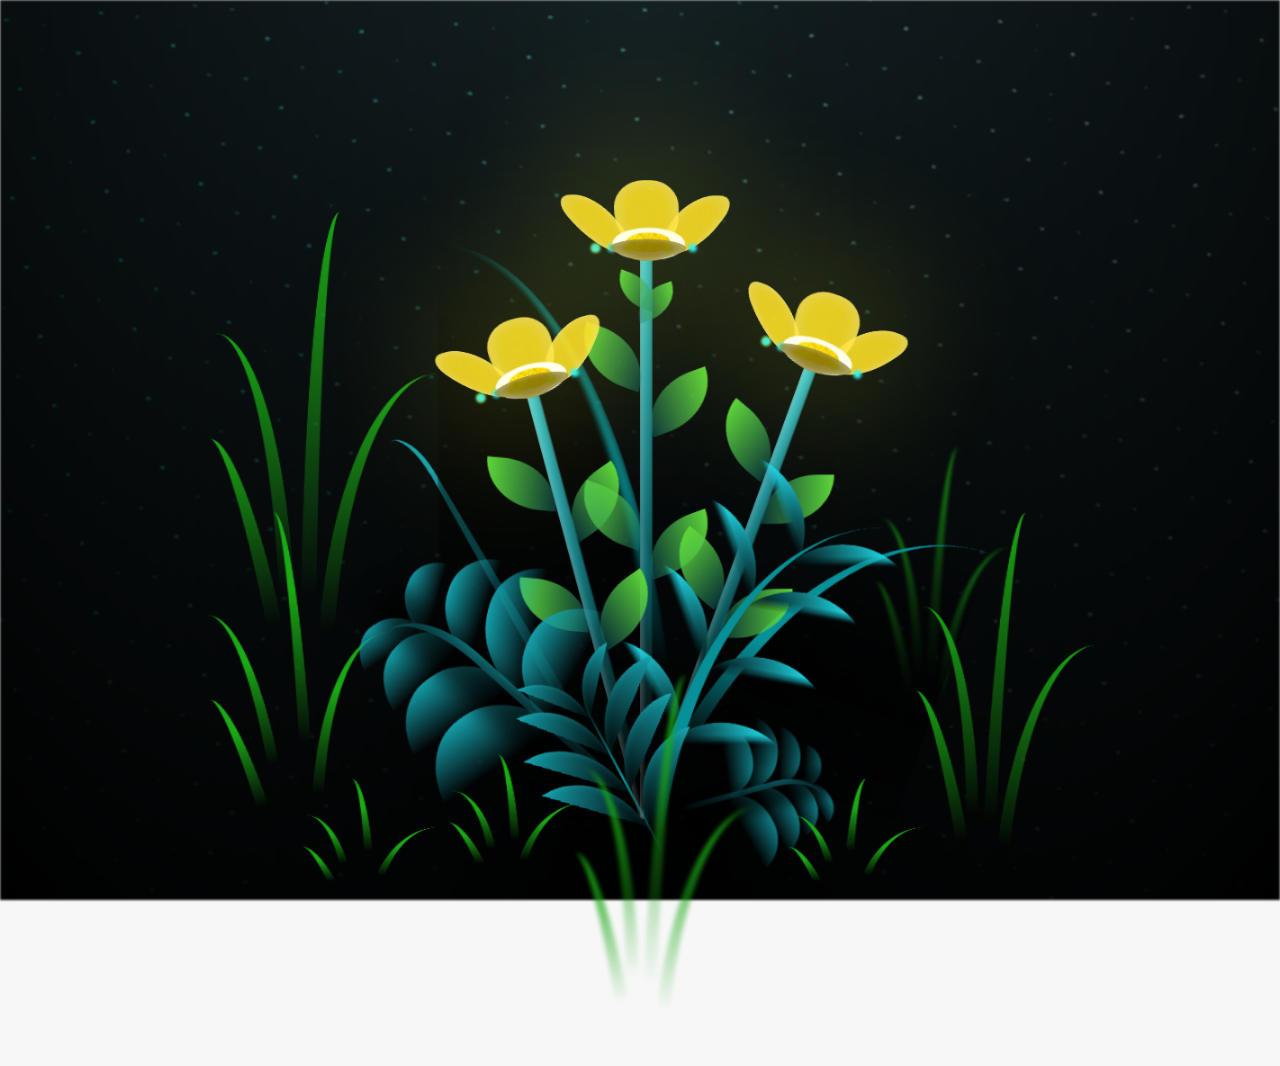
==== flower.html @ 078df35e "Add files via upload" ====
<!DOCTYPE html>
<html lang="es">
  <head>
    <meta charset="UTF-8" />
    <meta http-equiv="X-UA-Compatible" content="IE=edge" />
    <meta name="viewport" content="width=device-width, initial-scale=1.0" />
    <link rel="stylesheet" href="css/main.css" />
    <link rel="icon" href="img/flowers.png" type="image/x-icon" />
    <title>Flower</title>
  </head>
  <body class="container">
    <audio src="sound/yo quisiera.mp3" autoplay></audio>
    <div id="lyrics">
      
    </div>
    
    <h1 class="titulo">"Gracias por compartir conmigo un pedazo de ti, por los detalles y por aun seguir aqui a pesar de todo..."</h1>
    <div class="night"></div>
    <div class="flowers">
      <div class="flower flower--1">
        <div class="flower__leafs flower__leafs--1">
          <div class="flower__leaf flower__leaf--1"></div>
          <div class="flower__leaf flower__leaf--2"></div>
          <div class="flower__leaf flower__leaf--3"></div>
          <div class="flower__leaf flower__leaf--4"></div>
          <div class="flower__white-circle"></div>

          <div class="flower__light flower__light--1"></div>
          <div class="flower__light flower__light--2"></div>
          <div class="flower__light flower__light--3"></div>
          <div class="flower__light flower__light--4"></div>
          <div class="flower__light flower__light--5"></div>
          <div class="flower__light flower__light--6"></div>
          <div class="flower__light flower__light--7"></div>
          <div class="flower__light flower__light--8"></div>
        </div>
        <div class="flower__line">
          <div class="flower__line__leaf flower__line__leaf--1"></div>
          <div class="flower__line__leaf flower__line__leaf--2"></div>
          <div class="flower__line__leaf flower__line__leaf--3"></div>
          <div class="flower__line__leaf flower__line__leaf--4"></div>
          <div class="flower__line__leaf flower__line__leaf--5"></div>
          <div class="flower__line__leaf flower__line__leaf--6"></div>
        </div>
      </div>

      <div class="flower flower--2">
        <div class="flower__leafs flower__leafs--2">
          <div class="flower__leaf flower__leaf--1"></div>
          <div class="flower__leaf flower__leaf--2"></div>
          <div class="flower__leaf flower__leaf--3"></div>
          <div class="flower__leaf flower__leaf--4"></div>
          <div class="flower__white-circle"></div>

          <div class="flower__light flower__light--1"></div>
          <div class="flower__light flower__light--2"></div>
          <div class="flower__light flower__light--3"></div>
          <div class="flower__light flower__light--4"></div>
          <div class="flower__light flower__light--5"></div>
          <div class="flower__light flower__light--6"></div>
          <div class="flower__light flower__light--7"></div>
          <div class="flower__light flower__light--8"></div>
        </div>
        <div class="flower__line">
          <div class="flower__line__leaf flower__line__leaf--1"></div>
          <div class="flower__line__leaf flower__line__leaf--2"></div>
          <div class="flower__line__leaf flower__line__leaf--3"></div>
          <div class="flower__line__leaf flower__line__leaf--4"></div>
        </div>
      </div>

      <div class="flower flower--3">
        <div class="flower__leafs flower__leafs--3">
          <div class="flower__leaf flower__leaf--1"></div>
          <div class="flower__leaf flower__leaf--2"></div>
          <div class="flower__leaf flower__leaf--3"></div>
          <div class="flower__leaf flower__leaf--4"></div>
          <div class="flower__white-circle"></div>

          <div class="flower__light flower__light--1"></div>
          <div class="flower__light flower__light--2"></div>
          <div class="flower__light flower__light--3"></div>
          <div class="flower__light flower__light--4"></div>
          <div class="flower__light flower__light--5"></div>
          <div class="flower__light flower__light--6"></div>
          <div class="flower__light flower__light--7"></div>
          <div class="flower__light flower__light--8"></div>
        </div>
        <div class="flower__line">
          <div class="flower__line__leaf flower__line__leaf--1"></div>
          <div class="flower__line__leaf flower__line__leaf--2"></div>
          <div class="flower__line__leaf flower__line__leaf--3"></div>
          <div class="flower__line__leaf flower__line__leaf--4"></div>
        </div>
      </div>

      <div class="grow-ans" style="--d: 1.2s">
        <div class="flower__g-long">
          <div class="flower__g-long__top"></div>
          <div class="flower__g-long__bottom"></div>
        </div>
      </div>

      <div class="growing-grass">
        <div class="flower__grass flower__grass--1">
          <div class="flower__grass--top"></div>
          <div class="flower__grass--bottom"></div>
          <div class="flower__grass__leaf flower__grass__leaf--1"></div>
          <div class="flower__grass__leaf flower__grass__leaf--2"></div>
          <div class="flower__grass__leaf flower__grass__leaf--3"></div>
          <div class="flower__grass__leaf flower__grass__leaf--4"></div>
          <div class="flower__grass__leaf flower__grass__leaf--5"></div>
          <div class="flower__grass__leaf flower__grass__leaf--6"></div>
          <div class="flower__grass__leaf flower__grass__leaf--7"></div>
          <div class="flower__grass__leaf flower__grass__leaf--8"></div>
          <div class="flower__grass__overlay"></div>
        </div>
      </div>

      <div class="growing-grass">
        <div class="flower__grass flower__grass--2">
          <div class="flower__grass--top"></div>
          <div class="flower__grass--bottom"></div>
          <div class="flower__grass__leaf flower__grass__leaf--1"></div>
          <div class="flower__grass__leaf flower__grass__leaf--2"></div>
          <div class="flower__grass__leaf flower__grass__leaf--3"></div>
          <div class="flower__grass__leaf flower__grass__leaf--4"></div>
          <div class="flower__grass__leaf flower__grass__leaf--5"></div>
          <div class="flower__grass__leaf flower__grass__leaf--6"></div>
          <div class="flower__grass__leaf flower__grass__leaf--7"></div>
          <div class="flower__grass__leaf flower__grass__leaf--8"></div>
          <div class="flower__grass__overlay"></div>
        </div>
      </div>

      <div class="grow-ans" style="--d: 2.4s">
        <div class="flower__g-right flower__g-right--1">
          <div class="leaf"></div>
        </div>
      </div>

      <div class="grow-ans" style="--d: 2.8s">
        <div class="flower__g-right flower__g-right--2">
          <div class="leaf"></div>
        </div>
      </div>

      <div class="grow-ans" style="--d: 2.8s">
        <div class="flower__g-front">
          <div
            class="flower__g-front__leaf-wrapper flower__g-front__leaf-wrapper--1"
          >
            <div class="flower__g-front__leaf"></div>
          </div>
          <div
            class="flower__g-front__leaf-wrapper flower__g-front__leaf-wrapper--2"
          >
            <div class="flower__g-front__leaf"></div>
          </div>
          <div
            class="flower__g-front__leaf-wrapper flower__g-front__leaf-wrapper--3"
          >
            <div class="flower__g-front__leaf"></div>
          </div>
          <div
            class="flower__g-front__leaf-wrapper flower__g-front__leaf-wrapper--4"
          >
            <div class="flower__g-front__leaf"></div>
          </div>
          <div
            class="flower__g-front__leaf-wrapper flower__g-front__leaf-wrapper--5"
          >
            <div class="flower__g-front__leaf"></div>
          </div>
          <div
            class="flower__g-front__leaf-wrapper flower__g-front__leaf-wrapper--6"
          >
            <div class="flower__g-front__leaf"></div>
          </div>
          <div
            class="flower__g-front__leaf-wrapper flower__g-front__leaf-wrapper--7"
          >
            <div class="flower__g-front__leaf"></div>
          </div>
          <div
            class="flower__g-front__leaf-wrapper flower__g-front__leaf-wrapper--8"
          >
            <div class="flower__g-front__leaf"></div>
          </div>
          <div class="flower__g-front__line"></div>
        </div>
      </div>

      <div class="grow-ans" style="--d: 3.2s">
        <div class="flower__g-fr">
          <div class="leaf"></div>
          <div class="flower__g-fr__leaf flower__g-fr__leaf--1"></div>
          <div class="flower__g-fr__leaf flower__g-fr__leaf--2"></div>
          <div class="flower__g-fr__leaf flower__g-fr__leaf--3"></div>
          <div class="flower__g-fr__leaf flower__g-fr__leaf--4"></div>
          <div class="flower__g-fr__leaf flower__g-fr__leaf--5"></div>
          <div class="flower__g-fr__leaf flower__g-fr__leaf--6"></div>
          <div class="flower__g-fr__leaf flower__g-fr__leaf--7"></div>
          <div class="flower__g-fr__leaf flower__g-fr__leaf--8"></div>
        </div>
      </div>

      <div class="long-g long-g--0">
        <div class="grow-ans" style="--d: 3s">
          <div class="leaf leaf--0"></div>
        </div>
        <div class="grow-ans" style="--d: 2.2s">
          <div class="leaf leaf--1"></div>
        </div>
        <div class="grow-ans" style="--d: 3.4s">
          <div class="leaf leaf--2"></div>
        </div>
        <div class="grow-ans" style="--d: 3.6s">
          <div class="leaf leaf--3"></div>
        </div>
      </div>

      <div class="long-g long-g--1">
        <div class="grow-ans" style="--d: 3.6s">
          <div class="leaf leaf--0"></div>
        </div>
        <div class="grow-ans" style="--d: 3.8s">
          <div class="leaf leaf--1"></div>
        </div>
        <div class="grow-ans" style="--d: 4s">
          <div class="leaf leaf--2"></div>
        </div>
        <div class="grow-ans" style="--d: 4.2s">
          <div class="leaf leaf--3"></div>
        </div>
      </div>

      <div class="long-g long-g--2">
        <div class="grow-ans" style="--d: 4s">
          <div class="leaf leaf--0"></div>
        </div>
        <div class="grow-ans" style="--d: 4.2s">
          <div class="leaf leaf--1"></div>
        </div>
        <div class="grow-ans" style="--d: 4.4s">
          <div class="leaf leaf--2"></div>
        </div>
        <div class="grow-ans" style="--d: 4.6s">
          <div class="leaf leaf--3"></div>
        </div>
      </div>

      <div class="long-g long-g--3">
        <div class="grow-ans" style="--d: 4s">
          <div class="leaf leaf--0"></div>
        </div>
        <div class="grow-ans" style="--d: 4.2s">
          <div class="leaf leaf--1"></div>
        </div>
        <div class="grow-ans" style="--d: 3s">
          <div class="leaf leaf--2"></div>
        </div>
        <div class="grow-ans" style="--d: 3.6s">
          <div class="leaf leaf--3"></div>
        </div>
      </div>

      <div class="long-g long-g--4">
        <div class="grow-ans" style="--d: 4s">
          <div class="leaf leaf--0"></div>
        </div>
        <div class="grow-ans" style="--d: 4.2s">
          <div class="leaf leaf--1"></div>
        </div>
        <div class="grow-ans" style="--d: 3s">
          <div class="leaf leaf--2"></div>
        </div>
        <div class="grow-ans" style="--d: 3.6s">
          <div class="leaf leaf--3"></div>
        </div>
      </div>

      <div class="long-g long-g--5">
        <div class="grow-ans" style="--d: 4s">
          <div class="leaf leaf--0"></div>
        </div>
        <div class="grow-ans" style="--d: 4.2s">
          <div class="leaf leaf--1"></div>
        </div>
        <div class="grow-ans" style="--d: 3s">
          <div class="leaf leaf--2"></div>
        </div>
        <div class="grow-ans" style="--d: 3.6s">
          <div class="leaf leaf--3"></div>
        </div>
      </div>

      <div class="long-g long-g--6">
        <div class="grow-ans" style="--d: 4.2s">
          <div class="leaf leaf--0"></div>
        </div>
        <div class="grow-ans" style="--d: 4.4s">
          <div class="leaf leaf--1"></div>
        </div>
        <div class="grow-ans" style="--d: 4.6s">
          <div class="leaf leaf--2"></div>
        </div>
        <div class="grow-ans" style="--d: 4.8s">
          <div class="leaf leaf--3"></div>
        </div>
      </div>

      <div class="long-g long-g--7">
        <div class="grow-ans" style="--d: 3s">
          <div class="leaf leaf--0"></div>
        </div>
        <div class="grow-ans" style="--d: 3.2s">
          <div class="leaf leaf--1"></div>
        </div>
        <div class="grow-ans" style="--d: 3.5s">
          <div class="leaf leaf--2"></div>
        </div>
        <div class="grow-ans" style="--d: 3.6s">
          <div class="leaf leaf--3"></div>
        </div>
      </div>
    </div>
    <script src="anim.js"></script>
    <script src="main.js"></script>
  </body>
</html>
---- css/main.css ----
*,
*::after,
*::before {
  padding: 0;
  margin: 0;
  box-sizing: border-box;
}

:root {
  --dark-color: #000;
}

body {
  display: flex;
  align-items: flex-end;
  justify-content: center;
  min-height: 100vh;
  background-color: var(--dark-color);
  overflow: hidden;
  perspective: 1000px;
}

#lyrics {
  font-size: 50px;
  font-family: "Franklin Gothic Medium", "Arial Narrow", Arial, sans-serif;
  color: white;
  position: absolute;
  margin-bottom: 20%;
  z-index: 1;
  font-weight: bold;
  letter-spacing: 4px;
}
@media only screen and (max-width: 600px) {
  /* Estilos específicos para dispositivos con un ancho máximo de 600px */
  #lyrics {
      font-size: 14px; /* Reduce el tamaño del texto para dispositivos más pequeños */
      margin-bottom: 530px;
      letter-spacing: 3px;
  }

}
.titulo {
  margin-bottom: 100px;
  font-family: "Arial Narrow", Arial, sans-serif;
  color: #ffff0082;
  position: absolute;
  font-weight: bold;
  letter-spacing: 1px;
  opacity: 0;
  animation: fadeIn 3s ease-in-out forwards;
  text-align: center;
  z-index: 100;
}
@keyframes fadeIn {
  from {
    opacity: 0;
  }
  to {
    opacity: 1;
  }
}

.night {
  z-index: -1;
  position: absolute;
  left: 50%;
  top: 0;
  transform: translateX(-50%);
  width: 100%;
  height: 100%;
  filter: blur(0.1vmin);
  background-image: radial-gradient(
      ellipse at top,
      transparent 0%,
      var(--dark-color)
    ),
    radial-gradient(
      ellipse at bottom,
      var(--dark-color),
      rgba(145, 233, 255, 0.2)
    ),
    repeating-linear-gradient(
      220deg,
      rgb(0, 0, 0) 0px,
      rgb(0, 0, 0) 19px,
      transparent 19px,
      transparent 22px
    ),
    repeating-linear-gradient(
      189deg,
      rgb(0, 0, 0) 0px,
      rgb(0, 0, 0) 19px,
      transparent 19px,
      transparent 22px
    ),
    repeating-linear-gradient(
      148deg,
      rgb(0, 0, 0) 0px,
      rgb(0, 0, 0) 19px,
      transparent 19px,
      transparent 22px
    ),
    linear-gradient(90deg, rgb(0, 255, 250), rgb(240, 240, 240));
}

.flowers {
  position: relative;
  transform: scale(0.9);
  /*margin-bottom: 100px;
  */
}

@media only screen and (max-width: 600px) {
  /* Estilos específicos para dispositivos con un ancho máximo de 600px */
.flowers {
      font-size: 14px;
      margin-bottom: 35%;
      letter-spacing: 3px;
      transform: scale(1.0);
}

}

.flower {
  position: absolute;
  bottom: 10vmin;
  transform-origin: bottom center;
  z-index: 10;
  --fl-speed: 0.8s;
}
.flower--1 {
  -webkit-animation: moving-flower-1 4s linear infinite;
  animation: moving-flower-1 4s linear infinite;
}
.flower--1 .flower__line {
  height: 70vmin;
  -webkit-animation-delay: 0.3s;
  animation-delay: 0.3s;
}
.flower--1 .flower__line__leaf--1 {
  -webkit-animation: blooming-leaf-right var(--fl-speed) 1.6s backwards;
  animation: blooming-leaf-right var(--fl-speed) 1.6s backwards;
}
.flower--1 .flower__line__leaf--2 {
  -webkit-animation: blooming-leaf-right var(--fl-speed) 1.4s backwards;
  animation: blooming-leaf-right var(--fl-speed) 1.4s backwards;
}
.flower--1 .flower__line__leaf--3 {
  -webkit-animation: blooming-leaf-left var(--fl-speed) 1.2s backwards;
  animation: blooming-leaf-left var(--fl-speed) 1.2s backwards;
}
.flower--1 .flower__line__leaf--4 {
  -webkit-animation: blooming-leaf-left var(--fl-speed) 1s backwards;
  animation: blooming-leaf-left var(--fl-speed) 1s backwards;
}
.flower--1 .flower__line__leaf--5 {
  -webkit-animation: blooming-leaf-right var(--fl-speed) 1.8s backwards;
  animation: blooming-leaf-right var(--fl-speed) 1.8s backwards;
}
.flower--1 .flower__line__leaf--6 {
  -webkit-animation: blooming-leaf-left var(--fl-speed) 2s backwards;
  animation: blooming-leaf-left var(--fl-speed) 2s backwards;
}
.flower--2 {
  left: 50%;
  transform: rotate(20deg);
  -webkit-animation: moving-flower-2 4s linear infinite;
  animation: moving-flower-2 4s linear infinite;
}
.flower--2 .flower__line {
  height: 60vmin;
  -webkit-animation-delay: 0.6s;
  animation-delay: 0.6s;
}
.flower--2 .flower__line__leaf--1 {
  -webkit-animation: blooming-leaf-right var(--fl-speed) 1.9s backwards;
  animation: blooming-leaf-right var(--fl-speed) 1.9s backwards;
}
.flower--2 .flower__line__leaf--2 {
  -webkit-animation: blooming-leaf-right var(--fl-speed) 1.7s backwards;
  animation: blooming-leaf-right var(--fl-speed) 1.7s backwards;
}
.flower--2 .flower__line__leaf--3 {
  -webkit-animation: blooming-leaf-left var(--fl-speed) 1.5s backwards;
  animation: blooming-leaf-left var(--fl-speed) 1.5s backwards;
}
.flower--2 .flower__line__leaf--4 {
  -webkit-animation: blooming-leaf-left var(--fl-speed) 1.3s backwards;
  animation: blooming-leaf-left var(--fl-speed) 1.3s backwards;
}
.flower--3 {
  left: 50%;
  transform: rotate(-15deg);
  -webkit-animation: moving-flower-3 4s linear infinite;
  animation: moving-flower-3 4s linear infinite;
}
.flower--3 .flower__line {
  -webkit-animation-delay: 0.9s;
  animation-delay: 0.9s;
}
.flower--3 .flower__line__leaf--1 {
  -webkit-animation: blooming-leaf-right var(--fl-speed) 2.5s backwards;
  animation: blooming-leaf-right var(--fl-speed) 2.5s backwards;
}
.flower--3 .flower__line__leaf--2 {
  -webkit-animation: blooming-leaf-right var(--fl-speed) 2.3s backwards;
  animation: blooming-leaf-right var(--fl-speed) 2.3s backwards;
}
.flower--3 .flower__line__leaf--3 {
  -webkit-animation: blooming-leaf-left var(--fl-speed) 2.1s backwards;
  animation: blooming-leaf-left var(--fl-speed) 2.1s backwards;
}
.flower--3 .flower__line__leaf--4 {
  -webkit-animation: blooming-leaf-left var(--fl-speed) 1.9s backwards;
  animation: blooming-leaf-left var(--fl-speed) 1.9s backwards;
}
.flower__leafs {
  position: relative;
  -webkit-animation: blooming-flower 2s backwards;
  animation: blooming-flower 2s backwards;
}
.flower__leafs--1 {
  -webkit-animation-delay: 1.1s;
  animation-delay: 1.1s;
}
.flower__leafs--2 {
  -webkit-animation-delay: 1.4s;
  animation-delay: 1.4s;
}
.flower__leafs--3 {
  -webkit-animation-delay: 1.7s;
  animation-delay: 1.7s;
}
.flower__leafs::after {
  content: "";
  position: absolute;
  left: 0;
  top: 0;
  transform: translate(-50%, -100%);
  width: 8vmin;
  height: 8vmin;
  background-color: #f9fd25;
  /* background-color: #fd2525; */
  filter: blur(10vmin);
}
.flower__leaf {
  position: absolute;
  bottom: 0;
  left: 50%;
  width: 8vmin;
  height: 11vmin;
  border-radius: 51% 49% 47% 53%/44% 45% 55% 69%;
  background-color: #253bfd;
  background-color: #fddd25;
  transform-origin: bottom center;
  opacity: 0.9;
  box-shadow: inset 0 0 2vmin rgba(255, 255, 255, 0.5);
}
.flower__leaf--1 {
  transform: translate(-10%, 1%) rotateY(40deg) rotateX(-50deg);
}
.flower__leaf--2 {
  transform: translate(-50%, -4%) rotateX(40deg);
}
.flower__leaf--3 {
  transform: translate(-90%, 0%) rotateY(45deg) rotateX(50deg);
}
.flower__leaf--4 {
  width: 8vmin;
  height: 8vmin;
  transform-origin: bottom left;
  border-radius: 4vmin 10vmin 4vmin 4vmin;
  transform: translate(0%, 18%) rotateX(70deg) rotate(-43deg);
  background-color: #7c6901;
  z-index: 1;
  opacity: 0.8;
}
.flower__white-circle {
  position: absolute;
  left: -3.5vmin;
  top: -3vmin;
  width: 9vmin;
  height: 4vmin;
  border-radius: 50%;
  background-color: #fff;
}
.flower__white-circle::after {
  content: "";
  position: absolute;
  left: 50%;
  top: 45%;
  transform: translate(-50%, -50%);
  width: 60%;
  height: 60%;
  border-radius: inherit;
  background-image: repeating-linear-gradient(
      135deg,
      rgba(0, 0, 0, 0.03) 0px,
      rgba(0, 0, 0, 0.03) 1px,
      transparent 1px,
      transparent 12px
    ),
    repeating-linear-gradient(
      45deg,
      rgba(0, 0, 0, 0.03) 0px,
      rgba(0, 0, 0, 0.03) 1px,
      transparent 1px,
      transparent 12px
    ),
    repeating-linear-gradient(
      67.5deg,
      rgba(0, 0, 0, 0.03) 0px,
      rgba(0, 0, 0, 0.03) 1px,
      transparent 1px,
      transparent 12px
    ),
    repeating-linear-gradient(
      135deg,
      rgba(0, 0, 0, 0.03) 0px,
      rgba(0, 0, 0, 0.03) 1px,
      transparent 1px,
      transparent 12px
    ),
    repeating-linear-gradient(
      45deg,
      rgba(0, 0, 0, 0.03) 0px,
      rgba(0, 0, 0, 0.03) 1px,
      transparent 1px,
      transparent 12px
    ),
    repeating-linear-gradient(
      112.5deg,
      rgba(0, 0, 0, 0.03) 0px,
      rgba(0, 0, 0, 0.03) 1px,
      transparent 1px,
      transparent 12px
    ),
    repeating-linear-gradient(
      112.5deg,
      rgba(0, 0, 0, 0.03) 0px,
      rgba(0, 0, 0, 0.03) 1px,
      transparent 1px,
      transparent 12px
    ),
    repeating-linear-gradient(
      45deg,
      rgba(0, 0, 0, 0.03) 0px,
      rgba(0, 0, 0, 0.03) 1px,
      transparent 1px,
      transparent 12px
    ),
    repeating-linear-gradient(
      22.5deg,
      rgba(0, 0, 0, 0.03) 0px,
      rgba(0, 0, 0, 0.03) 1px,
      transparent 1px,
      transparent 12px
    ),
    repeating-linear-gradient(
      45deg,
      rgba(0, 0, 0, 0.03) 0px,
      rgba(0, 0, 0, 0.03) 1px,
      transparent 1px,
      transparent 12px
    ),
    repeating-linear-gradient(
      22.5deg,
      rgba(0, 0, 0, 0.03) 0px,
      rgba(0, 0, 0, 0.03) 1px,
      transparent 1px,
      transparent 12px
    ),
    repeating-linear-gradient(
      135deg,
      rgba(0, 0, 0, 0.03) 0px,
      rgba(0, 0, 0, 0.03) 1px,
      transparent 1px,
      transparent 12px
    ),
    repeating-linear-gradient(
      157.5deg,
      rgba(0, 0, 0, 0.03) 0px,
      rgba(0, 0, 0, 0.03) 1px,
      transparent 1px,
      transparent 12px
    ),
    repeating-linear-gradient(
      67.5deg,
      rgba(0, 0, 0, 0.03) 0px,
      rgba(0, 0, 0, 0.03) 1px,
      transparent 1px,
      transparent 12px
    ),
    repeating-linear-gradient(
      67.5deg,
      rgba(0, 0, 0, 0.03) 0px,
      rgba(0, 0, 0, 0.03) 1px,
      transparent 1px,
      transparent 12px
    ),
    linear-gradient(90deg, rgb(255, 235, 18), rgb(255, 206, 0));
}
.flower__line {
  height: 55vmin;
  width: 1.5vmin;
  background-image: linear-gradient(
      to left,
      rgba(0, 0, 0, 0.2),
      transparent,
      rgba(255, 255, 255, 0.2)
    ),
    linear-gradient(to top, transparent 10%, #14757a, #39c6d6);
  box-shadow: inset 0 0 2px rgba(0, 0, 0, 0.5);
  -webkit-animation: grow-flower-tree 4s backwards;
  animation: grow-flower-tree 4s backwards;
}
.flower__line__leaf {
  --w: 7vmin;
  --h: calc(var(--w) + 2vmin);
  position: absolute;
  top: 20%;
  left: 90%;
  width: var(--w);
  height: var(--h);
  border-top-right-radius: var(--h);
  border-bottom-left-radius: var(--h);
  background-image: linear-gradient(to top, rgba(20, 117, 122, 0.4), #5ed639);
}
.flower__line__leaf--1 {
  transform: rotate(70deg) rotateY(30deg);
}
.flower__line__leaf--2 {
  top: 45%;
  transform: rotate(70deg) rotateY(30deg);
}
.flower__line__leaf--3,
.flower__line__leaf--4,
.flower__line__leaf--6 {
  border-top-right-radius: 0;
  border-bottom-left-radius: 0;
  border-top-left-radius: var(--h);
  border-bottom-right-radius: var(--h);
  left: -460%;
  top: 12%;
  transform: rotate(-70deg) rotateY(30deg);
}
.flower__line__leaf--4 {
  top: 40%;
}
.flower__line__leaf--5 {
  top: 0;
  transform-origin: left;
  transform: rotate(70deg) rotateY(30deg) scale(0.6);
}
.flower__line__leaf--6 {
  top: -2%;
  left: -450%;
  transform-origin: right;
  transform: rotate(-70deg) rotateY(30deg) scale(0.6);
}
.flower__light {
  position: absolute;
  bottom: 0vmin;
  width: 1vmin;
  height: 1vmin;
  background-color: rgb(255, 251, 0);
  border-radius: 50%;
  filter: blur(0.2vmin);
  -webkit-animation: light-ans 4s linear infinite backwards;
  animation: light-ans 4s linear infinite backwards;
}
.flower__light:nth-child(odd) {
  background-color: #23f0ff;
}
.flower__light--1 {
  left: -2vmin;
  -webkit-animation-delay: 1s;
  animation-delay: 1s;
}
.flower__light--2 {
  left: 3vmin;
  -webkit-animation-delay: 0.5s;
  animation-delay: 0.5s;
}
.flower__light--3 {
  left: -6vmin;
  -webkit-animation-delay: 0.3s;
  animation-delay: 0.3s;
}
.flower__light--4 {
  left: 6vmin;
  -webkit-animation-delay: 0.9s;
  animation-delay: 0.9s;
}
.flower__light--5 {
  left: -1vmin;
  -webkit-animation-delay: 1.5s;
  animation-delay: 1.5s;
}
.flower__light--6 {
  left: -4vmin;
  -webkit-animation-delay: 3s;
  animation-delay: 3s;
}
.flower__light--7 {
  left: 3vmin;
  -webkit-animation-delay: 2s;
  animation-delay: 2s;
}
.flower__light--8 {
  left: -6vmin;
  -webkit-animation-delay: 3.5s;
  animation-delay: 3.5s;
}
.flower__grass {
  --c: #159faa;
  --line-w: 1.5vmin;
  position: absolute;
  bottom: 12vmin;
  left: -7vmin;
  display: flex;
  flex-direction: column;
  align-items: flex-end;
  z-index: 20;
  transform-origin: bottom center;
  transform: rotate(-48deg) rotateY(40deg);
}
.flower__grass--1 {
  -webkit-animation: moving-grass 2s linear infinite;
  animation: moving-grass 2s linear infinite;
}
.flower__grass--2 {
  left: 2vmin;
  bottom: 10vmin;
  transform: scale(0.5) rotate(75deg) rotateX(10deg) rotateY(-200deg);
  opacity: 0.8;
  z-index: 0;
  -webkit-animation: moving-grass--2 1.5s linear infinite;
  animation: moving-grass--2 1.5s linear infinite;
}
.flower__grass--top {
  width: 7vmin;
  height: 10vmin;
  border-top-right-radius: 100%;
  border-right: var(--line-w) solid var(--c);
  transform-origin: bottom center;
  transform: rotate(-2deg);
}
.flower__grass--bottom {
  margin-top: -2px;
  width: var(--line-w);
  height: 25vmin;
  background-image: linear-gradient(to top, transparent, var(--c));
}
.flower__grass__leaf {
  --size: 10vmin;
  position: absolute;
  width: calc(var(--size) * 2.1);
  height: var(--size);
  border-top-left-radius: var(--size);
  border-top-right-radius: var(--size);
  background-image: linear-gradient(
    to top,
    transparent,
    transparent 30%,
    var(--c)
  );
  z-index: 100;
}
.flower__grass__leaf--1 {
  top: -6%;
  left: 30%;
  --size: 6vmin;
  transform: rotate(-20deg);
  -webkit-animation: growing-grass-ans--1 2s 2.6s backwards;
  animation: growing-grass-ans--1 2s 2.6s backwards;
}
@-webkit-keyframes growing-grass-ans--1 {
  0% {
    transform-origin: bottom left;
    transform: rotate(-20deg) scale(0);
  }
}
@keyframes growing-grass-ans--1 {
  0% {
    transform-origin: bottom left;
    transform: rotate(-20deg) scale(0);
  }
}
.flower__grass__leaf--2 {
  top: -5%;
  left: -110%;
  --size: 6vmin;
  transform: rotate(10deg);
  -webkit-animation: growing-grass-ans--2 2s 2.4s linear backwards;
  animation: growing-grass-ans--2 2s 2.4s linear backwards;
}
@-webkit-keyframes growing-grass-ans--2 {
  0% {
    transform-origin: bottom right;
    transform: rotate(10deg) scale(0);
  }
}
@keyframes growing-grass-ans--2 {
  0% {
    transform-origin: bottom right;
    transform: rotate(10deg) scale(0);
  }
}
.flower__grass__leaf--3 {
  top: 5%;
  left: 60%;
  --size: 8vmin;
  transform: rotate(-18deg) rotateX(-20deg);
  -webkit-animation: growing-grass-ans--3 2s 2.2s linear backwards;
  animation: growing-grass-ans--3 2s 2.2s linear backwards;
}
@-webkit-keyframes growing-grass-ans--3 {
  0% {
    transform-origin: bottom left;
    transform: rotate(-18deg) rotateX(-20deg) scale(0);
  }
}
@keyframes growing-grass-ans--3 {
  0% {
    transform-origin: bottom left;
    transform: rotate(-18deg) rotateX(-20deg) scale(0);
  }
}
.flower__grass__leaf--4 {
  top: 6%;
  left: -135%;
  --size: 8vmin;
  transform: rotate(2deg);
  -webkit-animation: growing-grass-ans--4 2s 2s linear backwards;
  animation: growing-grass-ans--4 2s 2s linear backwards;
}
@-webkit-keyframes growing-grass-ans--4 {
  0% {
    transform-origin: bottom right;
    transform: rotate(2deg) scale(0);
  }
}
@keyframes growing-grass-ans--4 {
  0% {
    transform-origin: bottom right;
    transform: rotate(2deg) scale(0);
  }
}
.flower__grass__leaf--5 {
  top: 20%;
  left: 60%;
  --size: 10vmin;
  transform: rotate(-24deg) rotateX(-20deg);
  -webkit-animation: growing-grass-ans--5 2s 1.8s linear backwards;
  animation: growing-grass-ans--5 2s 1.8s linear backwards;
}
@-webkit-keyframes growing-grass-ans--5 {
  0% {
    transform-origin: bottom left;
    transform: rotate(-24deg) rotateX(-20deg) scale(0);
  }
}
@keyframes growing-grass-ans--5 {
  0% {
    transform-origin: bottom left;
    transform: rotate(-24deg) rotateX(-20deg) scale(0);
  }
}
.flower__grass__leaf--6 {
  top: 22%;
  left: -180%;
  --size: 10vmin;
  transform: rotate(10deg);
  -webkit-animation: growing-grass-ans--6 2s 1.6s linear backwards;
  animation: growing-grass-ans--6 2s 1.6s linear backwards;
}
@-webkit-keyframes growing-grass-ans--6 {
  0% {
    transform-origin: bottom right;
    transform: rotate(10deg) scale(0);
  }
}
@keyframes growing-grass-ans--6 {
  0% {
    transform-origin: bottom right;
    transform: rotate(10deg) scale(0);
  }
}
.flower__grass__leaf--7 {
  top: 39%;
  left: 70%;
  --size: 10vmin;
  transform: rotate(-10deg);
  -webkit-animation: growing-grass-ans--7 2s 1.4s linear backwards;
  animation: growing-grass-ans--7 2s 1.4s linear backwards;
}
@-webkit-keyframes growing-grass-ans--7 {
  0% {
    transform-origin: bottom left;
    transform: rotate(-10deg) scale(0);
  }
}
@keyframes growing-grass-ans--7 {
  0% {
    transform-origin: bottom left;
    transform: rotate(-10deg) scale(0);
  }
}
.flower__grass__leaf--8 {
  top: 40%;
  left: -215%;
  --size: 11vmin;
  transform: rotate(10deg);
  -webkit-animation: growing-grass-ans--8 2s 1.2s linear backwards;
  animation: growing-grass-ans--8 2s 1.2s linear backwards;
}
@-webkit-keyframes growing-grass-ans--8 {
  0% {
    transform-origin: bottom right;
    transform: rotate(10deg) scale(0);
  }
}
@keyframes growing-grass-ans--8 {
  0% {
    transform-origin: bottom right;
    transform: rotate(10deg) scale(0);
  }
}
.flower__grass__overlay {
  position: absolute;
  top: -10%;
  right: 0%;
  width: 100%;
  height: 100%;
  background-color: rgba(0, 0, 0, 0.6);
  filter: blur(1.5vmin);
  z-index: 100;
}
.flower__g-long {
  --w: 2vmin;
  --h: 6vmin;
  --c: #159faa;
  position: absolute;
  bottom: 10vmin;
  left: -3vmin;
  transform-origin: bottom center;
  transform: rotate(-30deg) rotateY(-20deg);
  display: flex;
  flex-direction: column;
  align-items: flex-end;
  -webkit-animation: flower-g-long-ans 3s linear infinite;
  animation: flower-g-long-ans 3s linear infinite;
}
@-webkit-keyframes flower-g-long-ans {
  0%,
  100% {
    transform: rotate(-30deg) rotateY(-20deg);
  }
  50% {
    transform: rotate(-32deg) rotateY(-20deg);
  }
}
@keyframes flower-g-long-ans {
  0%,
  100% {
    transform: rotate(-30deg) rotateY(-20deg);
  }
  50% {
    transform: rotate(-32deg) rotateY(-20deg);
  }
}
.flower__g-long__top {
  top: calc(var(--h) * -1);
  width: calc(var(--w) + 1vmin);
  height: var(--h);
  border-top-right-radius: 100%;
  border-right: 0.7vmin solid var(--c);
  transform: translate(-0.7vmin, 1vmin);
}
.flower__g-long__bottom {
  width: var(--w);
  height: 50vmin;
  transform-origin: bottom center;
  background-image: linear-gradient(to top, transparent 30%, var(--c));
  box-shadow: inset 0 0 2px rgba(0, 0, 0, 0.5);
  -webkit-clip-path: polygon(35% 0, 65% 1%, 100% 100%, 0% 100%);
  clip-path: polygon(35% 0, 65% 1%, 100% 100%, 0% 100%);
}
.flower__g-right {
  position: absolute;
  bottom: 6vmin;
  left: -2vmin;
  transform-origin: bottom left;
  transform: rotate(20deg);
}
.flower__g-right .leaf {
  width: 30vmin;
  height: 50vmin;
  border-top-left-radius: 100%;
  border-left: 2vmin solid #079097;
  background-image: linear-gradient(
    to bottom,
    transparent,
    var(--dark-color) 60%
  );
  -webkit-mask-image: linear-gradient(to top, transparent 30%, #079097 60%);
}
.flower__g-right--1 {
  -webkit-animation: flower-g-right-ans 2.5s linear infinite;
  animation: flower-g-right-ans 2.5s linear infinite;
}
.flower__g-right--2 {
  left: 5vmin;
  transform: rotateY(-180deg);
  -webkit-animation: flower-g-right-ans--2 3s linear infinite;
  animation: flower-g-right-ans--2 3s linear infinite;
}
.flower__g-right--2 .leaf {
  height: 75vmin;
  filter: blur(0.3vmin);
  opacity: 0.8;
}
@-webkit-keyframes flower-g-right-ans {
  0%,
  100% {
    transform: rotate(20deg);
  }
  50% {
    transform: rotate(24deg) rotateX(-20deg);
  }
}
@keyframes flower-g-right-ans {
  0%,
  100% {
    transform: rotate(20deg);
  }
  50% {
    transform: rotate(24deg) rotateX(-20deg);
  }
}
@-webkit-keyframes flower-g-right-ans--2 {
  0%,
  100% {
    transform: rotateY(-180deg) rotate(0deg) rotateX(-20deg);
  }
  50% {
    transform: rotateY(-180deg) rotate(6deg) rotateX(-20deg);
  }
}
@keyframes flower-g-right-ans--2 {
  0%,
  100% {
    transform: rotateY(-180deg) rotate(0deg) rotateX(-20deg);
  }
  50% {
    transform: rotateY(-180deg) rotate(6deg) rotateX(-20deg);
  }
}
.flower__g-front {
  position: absolute;
  bottom: 6vmin;
  left: 2.5vmin;
  z-index: 100;
  transform-origin: bottom center;
  transform: rotate(-28deg) rotateY(30deg) scale(1.04);
  -webkit-animation: flower__g-front-ans 2s linear infinite;
  animation: flower__g-front-ans 2s linear infinite;
}
@-webkit-keyframes flower__g-front-ans {
  0%,
  100% {
    transform: rotate(-28deg) rotateY(30deg) scale(1.04);
  }
  50% {
    transform: rotate(-35deg) rotateY(40deg) scale(1.04);
  }
}
@keyframes flower__g-front-ans {
  0%,
  100% {
    transform: rotate(-28deg) rotateY(30deg) scale(1.04);
  }
  50% {
    transform: rotate(-35deg) rotateY(40deg) scale(1.04);
  }
}
.flower__g-front__line {
  width: 0.3vmin;
  height: 20vmin;
  background-image: linear-gradient(
    to top,
    transparent,
    #079097,
    transparent 100%
  );
  position: relative;
}
.flower__g-front__leaf-wrapper {
  position: absolute;
  top: 0;
  left: 0;
  transform-origin: bottom left;
  transform: rotate(10deg);
}
.flower__g-front__leaf-wrapper:nth-child(even) {
  left: 0vmin;
  transform: rotateY(-180deg) rotate(5deg);
  -webkit-animation: flower__g-front__leaf-left-ans 1s ease-in backwards;
  animation: flower__g-front__leaf-left-ans 1s ease-in backwards;
}
.flower__g-front__leaf-wrapper:nth-child(odd) {
  -webkit-animation: flower__g-front__leaf-ans 1s ease-in backwards;
  animation: flower__g-front__leaf-ans 1s ease-in backwards;
}
.flower__g-front__leaf-wrapper--1 {
  top: -8vmin;
  transform: scale(0.7);
  -webkit-animation: flower__g-front__leaf-ans 1s 5.5s ease-in backwards !important;
  animation: flower__g-front__leaf-ans 1s 5.5s ease-in backwards !important;
}
.flower__g-front__leaf-wrapper--2 {
  top: -8vmin;
  transform: rotateY(-180deg) scale(0.7) !important;
  -webkit-animation: flower__g-front__leaf-left-ans-2 1s 4.6s ease-in backwards !important;
  animation: flower__g-front__leaf-left-ans-2 1s 4.6s ease-in backwards !important;
}
.flower__g-front__leaf-wrapper--3 {
  top: -3vmin;
  -webkit-animation: flower__g-front__leaf-ans 1s 4.6s ease-in backwards;
  animation: flower__g-front__leaf-ans 1s 4.6s ease-in backwards;
}
.flower__g-front__leaf-wrapper--4 {
  top: -3vmin;
  transform: rotateY(-180deg) scale(0.9) !important;
  -webkit-animation: flower__g-front__leaf-left-ans-2 1s 4.6s ease-in backwards !important;
  animation: flower__g-front__leaf-left-ans-2 1s 4.6s ease-in backwards !important;
}
@-webkit-keyframes flower__g-front__leaf-left-ans-2 {
  0% {
    transform: rotateY(-180deg) scale(0);
  }
}
@keyframes flower__g-front__leaf-left-ans-2 {
  0% {
    transform: rotateY(-180deg) scale(0);
  }
}
.flower__g-front__leaf-wrapper--5,
.flower__g-front__leaf-wrapper--6 {
  top: 2vmin;
}
.flower__g-front__leaf-wrapper--7,
.flower__g-front__leaf-wrapper--8 {
  top: 6.5vmin;
}
.flower__g-front__leaf-wrapper--2 {
  -webkit-animation-delay: 5.2s !important;
  animation-delay: 5.2s !important;
}
.flower__g-front__leaf-wrapper--3 {
  -webkit-animation-delay: 4.9s !important;
  animation-delay: 4.9s !important;
}
.flower__g-front__leaf-wrapper--5 {
  -webkit-animation-delay: 4.3s !important;
  animation-delay: 4.3s !important;
}
.flower__g-front__leaf-wrapper--6 {
  -webkit-animation-delay: 4.1s !important;
  animation-delay: 4.1s !important;
}
.flower__g-front__leaf-wrapper--7 {
  -webkit-animation-delay: 3.8s !important;
  animation-delay: 3.8s !important;
}
.flower__g-front__leaf-wrapper--8 {
  -webkit-animation-delay: 3.5s !important;
  animation-delay: 3.5s !important;
}
@-webkit-keyframes flower__g-front__leaf-ans {
  0% {
    transform: rotate(10deg) scale(0);
  }
}
@keyframes flower__g-front__leaf-ans {
  0% {
    transform: rotate(10deg) scale(0);
  }
}
@-webkit-keyframes flower__g-front__leaf-left-ans {
  0% {
    transform: rotateY(-180deg) rotate(5deg) scale(0);
  }
}
@keyframes flower__g-front__leaf-left-ans {
  0% {
    transform: rotateY(-180deg) rotate(5deg) scale(0);
  }
}
.flower__g-front__leaf {
  width: 10vmin;
  height: 10vmin;
  border-radius: 100% 0% 0% 100%/100% 100% 0% 0%;
  box-shadow: inset 0 2px 1vmin hsla(184deg, 97%, 58%, 0.2);
  background-image: linear-gradient(
      to bottom left,
      transparent,
      var(--dark-color)
    ),
    linear-gradient(to bottom right, #159faa 50%, transparent 50%, transparent);
  -webkit-mask-image: linear-gradient(
    to bottom right,
    #159faa 50%,
    transparent 50%,
    transparent
  );
  mask-image: linear-gradient(
    to bottom right,
    #159faa 50%,
    transparent 50%,
    transparent
  );
}
.flower__g-fr {
  position: absolute;
  bottom: -4vmin;
  left: vmin;
  transform-origin: bottom left;
  z-index: 10;
  -webkit-animation: flower__g-fr-ans 2s linear infinite;
  animation: flower__g-fr-ans 2s linear infinite;
}
@-webkit-keyframes flower__g-fr-ans {
  0%,
  100% {
    transform: rotate(2deg);
  }
  50% {
    transform: rotate(4deg);
  }
}
@keyframes flower__g-fr-ans {
  0%,
  100% {
    transform: rotate(2deg);
  }
  50% {
    transform: rotate(4deg);
  }
}
.flower__g-fr .leaf {
  width: 30vmin;
  height: 50vmin;
  border-top-left-radius: 100%;
  border-left: 2vmin solid #079097;
  -webkit-mask-image: linear-gradient(to top, transparent 25%, #079097 50%);
  position: relative;
  z-index: 1;
}
.flower__g-fr__leaf {
  position: absolute;
  top: 0;
  left: 0;
  width: 10vmin;
  height: 10vmin;
  border-radius: 100% 0% 0% 100%/100% 100% 0% 0%;
  box-shadow: inset 0 2px 1vmin hsla(184deg, 97%, 58%, 0.2);
  background-image: linear-gradient(
      to bottom left,
      transparent,
      var(--dark-color) 98%
    ),
    linear-gradient(to bottom right, #23f0ff 45%, transparent 50%, transparent);
  -webkit-mask-image: linear-gradient(
    135deg,
    #159faa 40%,
    transparent 50%,
    transparent
  );
}
.flower__g-fr__leaf--1 {
  left: 20vmin;
  transform: rotate(45deg);
  -webkit-animation: flower__g-fr-leaft-ans-1 0.5s 5.2s linear backwards;
  animation: flower__g-fr-leaft-ans-1 0.5s 5.2s linear backwards;
}
@-webkit-keyframes flower__g-fr-leaft-ans-1 {
  0% {
    transform-origin: left;
    transform: rotate(45deg) scale(0);
  }
}
@keyframes flower__g-fr-leaft-ans-1 {
  0% {
    transform-origin: left;
    transform: rotate(45deg) scale(0);
  }
}
.flower__g-fr__leaf--2 {
  left: 12vmin;
  top: -7vmin;
  transform: rotate(25deg) rotateY(-180deg);
  -webkit-animation: flower__g-fr-leaft-ans-6 0.5s 5s linear backwards;
  animation: flower__g-fr-leaft-ans-6 0.5s 5s linear backwards;
}
.flower__g-fr__leaf--3 {
  left: 15vmin;
  top: 6vmin;
  transform: rotate(55deg);
  -webkit-animation: flower__g-fr-leaft-ans-5 0.5s 4.8s linear backwards;
  animation: flower__g-fr-leaft-ans-5 0.5s 4.8s linear backwards;
}
.flower__g-fr__leaf--4 {
  left: 6vmin;
  top: -2vmin;
  transform: rotate(25deg) rotateY(-180deg);
  -webkit-animation: flower__g-fr-leaft-ans-6 0.5s 4.6s linear backwards;
  animation: flower__g-fr-leaft-ans-6 0.5s 4.6s linear backwards;
}
.flower__g-fr__leaf--5 {
  left: 10vmin;
  top: 14vmin;
  transform: rotate(55deg);
  -webkit-animation: flower__g-fr-leaft-ans-5 0.5s 4.4s linear backwards;
  animation: flower__g-fr-leaft-ans-5 0.5s 4.4s linear backwards;
}
@-webkit-keyframes flower__g-fr-leaft-ans-5 {
  0% {
    transform-origin: left;
    transform: rotate(55deg) scale(0);
  }
}
@keyframes flower__g-fr-leaft-ans-5 {
  0% {
    transform-origin: left;
    transform: rotate(55deg) scale(0);
  }
}
.flower__g-fr__leaf--6 {
  left: 0vmin;
  top: 6vmin;
  transform: rotate(25deg) rotateY(-180deg);
  -webkit-animation: flower__g-fr-leaft-ans-6 0.5s 4.2s linear backwards;
  animation: flower__g-fr-leaft-ans-6 0.5s 4.2s linear backwards;
}
@-webkit-keyframes flower__g-fr-leaft-ans-6 {
  0% {
    transform-origin: right;
    transform: rotate(25deg) rotateY(-180deg) scale(0);
  }
}
@keyframes flower__g-fr-leaft-ans-6 {
  0% {
    transform-origin: right;
    transform: rotate(25deg) rotateY(-180deg) scale(0);
  }
}
.flower__g-fr__leaf--7 {
  left: 5vmin;
  top: 22vmin;
  transform: rotate(45deg);
  -webkit-animation: flower__g-fr-leaft-ans-7 0.5s 4s linear backwards;
  animation: flower__g-fr-leaft-ans-7 0.5s 4s linear backwards;
}
@-webkit-keyframes flower__g-fr-leaft-ans-7 {
  0% {
    transform-origin: left;
    transform: rotate(45deg) scale(0);
  }
}
@keyframes flower__g-fr-leaft-ans-7 {
  0% {
    transform-origin: left;
    transform: rotate(45deg) scale(0);
  }
}
.flower__g-fr__leaf--8 {
  left: -4vmin;
  top: 15vmin;
  transform: rotate(15deg) rotateY(-180deg);
  -webkit-animation: flower__g-fr-leaft-ans-8 0.5s 3.8s linear backwards;
  animation: flower__g-fr-leaft-ans-8 0.5s 3.8s linear backwards;
}
@-webkit-keyframes flower__g-fr-leaft-ans-8 {
  0% {
    transform-origin: right;
    transform: rotate(15deg) rotateY(-180deg) scale(0);
  }
}
@keyframes flower__g-fr-leaft-ans-8 {
  0% {
    transform-origin: right;
    transform: rotate(15deg) rotateY(-180deg) scale(0);
  }
}

.long-g {
  position: absolute;
  bottom: 25vmin;
  left: -42vmin;
  transform-origin: bottom left;
}
.long-g--1 {
  bottom: 0vmin;
  transform: scale(0.8) rotate(-5deg);
}
.long-g--1 .leaf {
  -webkit-mask-image: linear-gradient(
    to top,
    transparent 40%,
    #079097 80%
  ) !important;
}
.long-g--1 .leaf--1 {
  --w: 5vmin;
  --h: 60vmin;
  left: -2vmin;
  transform: rotate(3deg) rotateY(-180deg);
}
.long-g--2,
.long-g--3 {
  bottom: -3vmin;
  left: -35vmin;
  transform-origin: center;
  transform: scale(0.6) rotateX(60deg);
}
.long-g--2 .leaf,
.long-g--3 .leaf {
  -webkit-mask-image: linear-gradient(
    to top,
    transparent 50%,
    #079097 80%
  ) !important;
}
.long-g--2 .leaf--1,
.long-g--3 .leaf--1 {
  left: -1vmin;
  transform: rotateY(-180deg);
}
.long-g--3 {
  left: -17vmin;
  bottom: 0vmin;
}
.long-g--3 .leaf {
  -webkit-mask-image: linear-gradient(
    to top,
    transparent 40%,
    #079097 80%
  ) !important;
}
.long-g--4 {
  left: 25vmin;
  bottom: -3vmin;
  transform-origin: center;
  transform: scale(0.6) rotateX(60deg);
}
.long-g--4 .leaf {
  -webkit-mask-image: linear-gradient(
    to top,
    transparent 50%,
    #079097 80%
  ) !important;
}
.long-g--5 {
  left: 42vmin;
  bottom: 0vmin;
  transform: scale(0.8) rotate(2deg);
}
.long-g--6 {
  left: 0vmin;
  bottom: -20vmin;
  z-index: 100;
  filter: blur(0.3vmin);
  transform: scale(0.8) rotate(2deg);
}
.long-g--7 {
  left: 35vmin;
  bottom: 20vmin;
  z-index: -1;
  filter: blur(0.3vmin);
  transform: scale(0.6) rotate(2deg);
  opacity: 0.7;
}
.long-g .leaf {
  --w: 15vmin;
  --h: 40vmin;
  --c: #1aaa15;
  position: absolute;
  bottom: 0;
  width: var(--w);
  height: var(--h);
  border-top-left-radius: 100%;
  border-left: 2vmin solid var(--c);
  -webkit-mask-image: linear-gradient(
    to top,
    transparent 20%,
    var(--dark-color)
  );
  transform-origin: bottom center;
}
.long-g .leaf--0 {
  left: 2vmin;
  -webkit-animation: leaf-ans-1 4s linear infinite;
  animation: leaf-ans-1 4s linear infinite;
}
.long-g .leaf--1 {
  --w: 5vmin;
  --h: 60vmin;
  -webkit-animation: leaf-ans-1 4s linear infinite;
  animation: leaf-ans-1 4s linear infinite;
}
.long-g .leaf--2 {
  --w: 10vmin;
  --h: 40vmin;
  left: -0.5vmin;
  bottom: 5vmin;
  transform-origin: bottom left;
  transform: rotateY(-180deg);
  -webkit-animation: leaf-ans-2 3s linear infinite;
  animation: leaf-ans-2 3s linear infinite;
}
.long-g .leaf--3 {
  --w: 5vmin;
  --h: 30vmin;
  left: -1vmin;
  bottom: 3.2vmin;
  transform-origin: bottom left;
  transform: rotate(-10deg) rotateY(-180deg);
  -webkit-animation: leaf-ans-3 3s linear infinite;
  animation: leaf-ans-3 3s linear infinite;
}

@-webkit-keyframes leaf-ans-1 {
  0%,
  100% {
    transform: rotate(-5deg) scale(1);
  }
  50% {
    transform: rotate(5deg) scale(1.1);
  }
}

@keyframes leaf-ans-1 {
  0%,
  100% {
    transform: rotate(-5deg) scale(1);
  }
  50% {
    transform: rotate(5deg) scale(1.1);
  }
}
@-webkit-keyframes leaf-ans-2 {
  0%,
  100% {
    transform: rotateY(-180deg) rotate(5deg);
  }
  50% {
    transform: rotateY(-180deg) rotate(0deg) scale(1.1);
  }
}
@keyframes leaf-ans-2 {
  0%,
  100% {
    transform: rotateY(-180deg) rotate(5deg);
  }
  50% {
    transform: rotateY(-180deg) rotate(0deg) scale(1.1);
  }
}
@-webkit-keyframes leaf-ans-3 {
  0%,
  100% {
    transform: rotate(-10deg) rotateY(-180deg);
  }
  50% {
    transform: rotate(-20deg) rotateY(-180deg);
  }
}
@keyframes leaf-ans-3 {
  0%,
  100% {
    transform: rotate(-10deg) rotateY(-180deg);
  }
  50% {
    transform: rotate(-20deg) rotateY(-180deg);
  }
}
.grow-ans {
  -webkit-animation: grow-ans 2s var(--d) backwards;
  animation: grow-ans 2s var(--d) backwards;
}

@-webkit-keyframes grow-ans {
  0% {
    transform: scale(0);
    opacity: 0;
  }
}

@keyframes grow-ans {
  0% {
    transform: scale(0);
    opacity: 0;
  }
}
@-webkit-keyframes light-ans {
  0% {
    opacity: 0;
    transform: translateY(0vmin);
  }
  25% {
    opacity: 1;
    transform: translateY(-5vmin) translateX(-2vmin);
  }
  50% {
    opacity: 1;
    transform: translateY(-15vmin) translateX(2vmin);
    filter: blur(0.2vmin);
  }
  75% {
    transform: translateY(-20vmin) translateX(-2vmin);
    filter: blur(0.2vmin);
  }
  100% {
    transform: translateY(-30vmin);
    opacity: 0;
    filter: blur(1vmin);
  }
}
@keyframes light-ans {
  0% {
    opacity: 0;
    transform: translateY(0vmin);
  }
  25% {
    opacity: 1;
    transform: translateY(-5vmin) translateX(-2vmin);
  }
  50% {
    opacity: 1;
    transform: translateY(-15vmin) translateX(2vmin);
    filter: blur(0.2vmin);
  }
  75% {
    transform: translateY(-20vmin) translateX(-2vmin);
    filter: blur(0.2vmin);
  }
  100% {
    transform: translateY(-30vmin);
    opacity: 0;
    filter: blur(1vmin);
  }
}
@-webkit-keyframes moving-flower-1 {
  0%,
  100% {
    transform: rotate(2deg);
  }
  50% {
    transform: rotate(-2deg);
  }
}
@keyframes moving-flower-1 {
  0%,
  100% {
    transform: rotate(2deg);
  }
  50% {
    transform: rotate(-2deg);
  }
}
@-webkit-keyframes moving-flower-2 {
  0%,
  100% {
    transform: rotate(18deg);
  }
  50% {
    transform: rotate(14deg);
  }
}
@keyframes moving-flower-2 {
  0%,
  100% {
    transform: rotate(18deg);
  }
  50% {
    transform: rotate(14deg);
  }
}
@-webkit-keyframes moving-flower-3 {
  0%,
  100% {
    transform: rotate(-18deg);
  }
  50% {
    transform: rotate(-20deg) rotateY(-10deg);
  }
}
@keyframes moving-flower-3 {
  0%,
  100% {
    transform: rotate(-18deg);
  }
  50% {
    transform: rotate(-20deg) rotateY(-10deg);
  }
}
@-webkit-keyframes blooming-leaf-right {
  0% {
    transform-origin: left;
    transform: rotate(70deg) rotateY(30deg) scale(0);
  }
}
@keyframes blooming-leaf-right {
  0% {
    transform-origin: left;
    transform: rotate(70deg) rotateY(30deg) scale(0);
  }
}
@-webkit-keyframes blooming-leaf-left {
  0% {
    transform-origin: right;
    transform: rotate(-70deg) rotateY(30deg) scale(0);
  }
}
@keyframes blooming-leaf-left {
  0% {
    transform-origin: right;
    transform: rotate(-70deg) rotateY(30deg) scale(0);
  }
}
@-webkit-keyframes grow-flower-tree {
  0% {
    height: 0;
    border-radius: 1vmin;
  }
}
@keyframes grow-flower-tree {
  0% {
    height: 0;
    border-radius: 1vmin;
  }
}
@-webkit-keyframes blooming-flower {
  0% {
    transform: scale(0);
  }
}
@keyframes blooming-flower {
  0% {
    transform: scale(0);
  }
}
@-webkit-keyframes moving-grass {
  0%,
  100% {
    transform: rotate(-48deg) rotateY(40deg);
  }
  50% {
    transform: rotate(-50deg) rotateY(40deg);
  }
}
@keyframes moving-grass {
  0%,
  100% {
    transform: rotate(-48deg) rotateY(40deg);
  }
  50% {
    transform: rotate(-50deg) rotateY(40deg);
  }
}
@-webkit-keyframes moving-grass--2 {
  0%,
  100% {
    transform: scale(0.5) rotate(75deg) rotateX(10deg) rotateY(-200deg);
  }
  50% {
    transform: scale(0.5) rotate(79deg) rotateX(10deg) rotateY(-200deg);
  }
}
@keyframes moving-grass--2 {
  0%,
  100% {
    transform: scale(0.5) rotate(75deg) rotateX(10deg) rotateY(-200deg);
  }
  50% {
    transform: scale(0.5) rotate(79deg) rotateX(10deg) rotateY(-200deg);
  }
}
.growing-grass {
  -webkit-animation: growing-grass-ans 1s 2s backwards;
  animation: growing-grass-ans 1s 2s backwards;
}

@-webkit-keyframes growing-grass-ans {
  0% {
    transform: scale(0);
  }
}

@keyframes growing-grass-ans {
  0% {
    transform: scale(0);
  }
}
.container * {
  -webkit-animation-play-state: paused !important;
  animation-play-state: paused !important;
} /*# sourceMappingURL=main.css.map */


/* Reset de estilos básicos */
body, h1, p {
  margin: 0;
  padding: 0;
}

/* Estilos generales */
body {
  font-family: 'Arial', sans-serif;
  background-color: #f7f7f7;
  color: #333;
}

.container {
  max-width: 1200px;
  margin: 0 auto;
  padding: 20px;
}

h1 {
  font-size: 2em;
  line-height: 1.5;
  margin-bottom: 20px;
}

/* Media Queries para tamaños de pantalla diferentes */
@media screen and (max-width: 600px) {
  /* Estilos para pantallas pequeñas */
  h1 {
      font-size: 1.5em;
  }
}

@media screen and (min-width: 601px) and (max-width: 1024px) {
  /* Estilos para pantallas medianas */
  h1 {
      font-size: 1.8em;
  }
}

@media screen and (min-width: 1025px) {
  /* Estilos para pantallas grandes */
  h1 {
      font-size: 2em;
  }
}

/* Agregar más estilos según sea necesario */
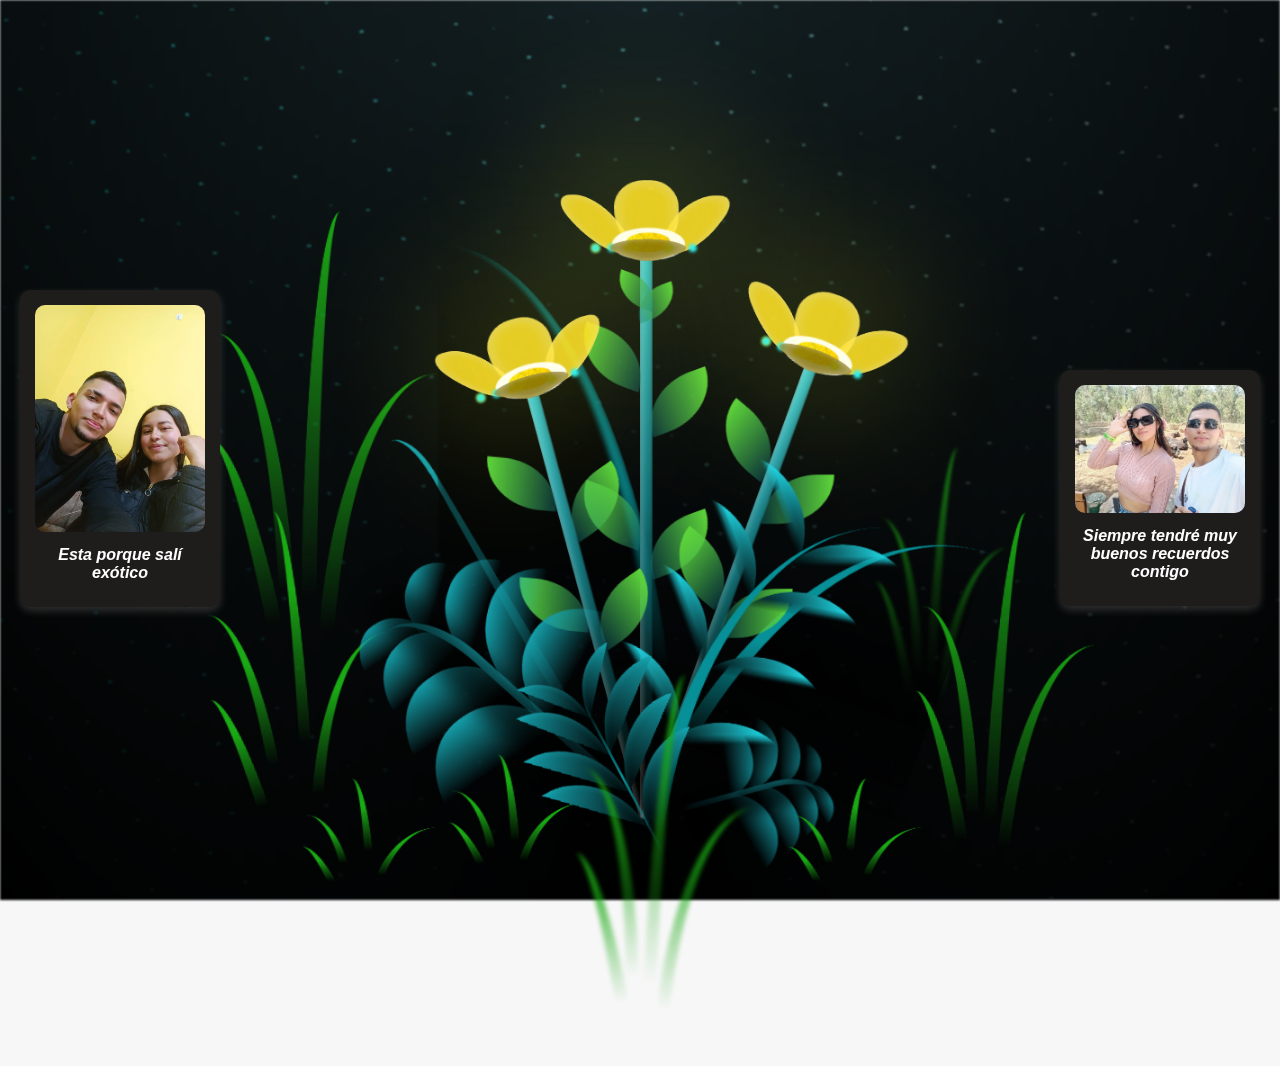
==== commit a9203a85: "Add files via upload" ====
--- a/flower.html
+++ b/flower.html
@@ -10,11 +10,22 @@
   </head>
   <body class="container">
     <audio src="sound/yo quisiera.mp3" autoplay></audio>
+
+    <div class="card card-left">
+      <img src="img/imagen1.jpg" alt="Imagen de la canción">
+      <h4>Esta porque salí exótico</h4>
+  </div>
+
+  <div class="card card-right">
+    <img src="img/imagen2.jpg" alt="Imagen de la canción">
+    <h4>Siempre tendré muy buenos recuerdos contigo</h4>
+</div>
+
     <div id="lyrics">
       
     </div>
     
-    <h1 class="titulo">"Gracias por compartir conmigo un pedazo de ti, por los detalles y por aun seguir aqui a pesar de todo..."</h1>
+    <h1 class="titulo">"Gracias por permitirme hacer parte de tu vida, por los detalles, los momentos buenos y malos, cada y por aun seguir aqui a pesar de todo..."</h1>
     <div class="night"></div>
     <div class="flowers">
       <div class="flower flower--1">
--- a/css/main.css
+++ b/css/main.css
@@ -20,6 +20,41 @@
   perspective: 1000px;
 }
 
+.card {
+  width: 200px;
+  padding: 15px;
+  background: #1f1c1c;
+  border-radius: 10px;
+  box-shadow: 0 4px 8px rgba(219, 209, 209, 0.2);
+  text-align: center;
+  position: absolute;
+  top: 20px;
+  z-index: 10;
+}
+
+.card-left {
+  left: 20px; /* Ubica la primera tarjeta en la esquina izquierda */
+  margin-top: 270px;
+}
+
+.card-right {
+  right: 20px; /* Ubica la segunda tarjeta en la esquina derecha */
+  margin-top: 350px;
+}
+
+.card img {
+  width: 100%;
+  border-radius: 10px;
+}
+
+.card h4, .card p {
+  margin: 10px 0;
+  font-family: Arial, sans-serif;
+  font-style: italic;
+  color: #fff;
+}
+
+
 #lyrics {
   font-size: 50px;
   font-family: "Franklin Gothic Medium", "Arial Narrow", Arial, sans-serif;
@@ -40,9 +75,9 @@
 
 }
 .titulo {
-  margin-bottom: 100px;
+  margin-bottom: 520px;
   font-family: "Arial Narrow", Arial, sans-serif;
-  color: #ffff0082;
+  color: #ffffff93;
   position: absolute;
   font-weight: bold;
   letter-spacing: 1px;
